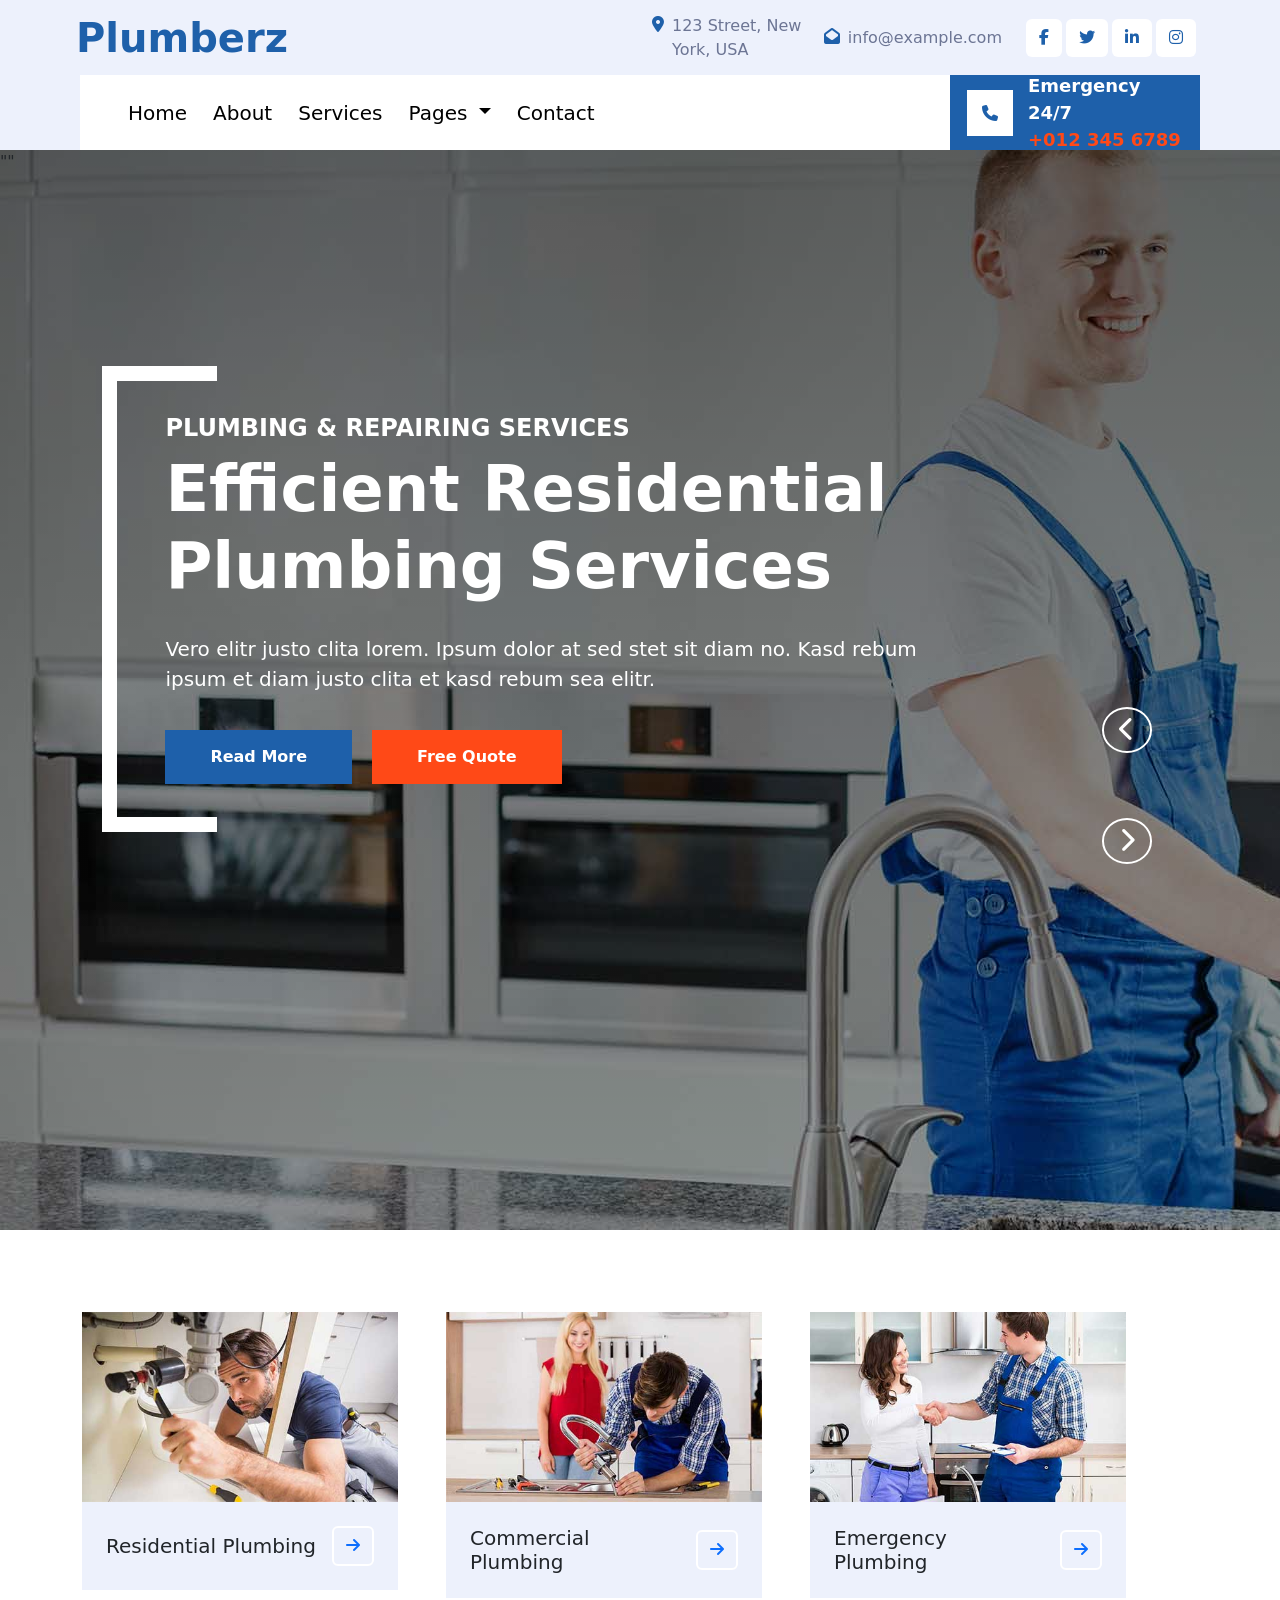
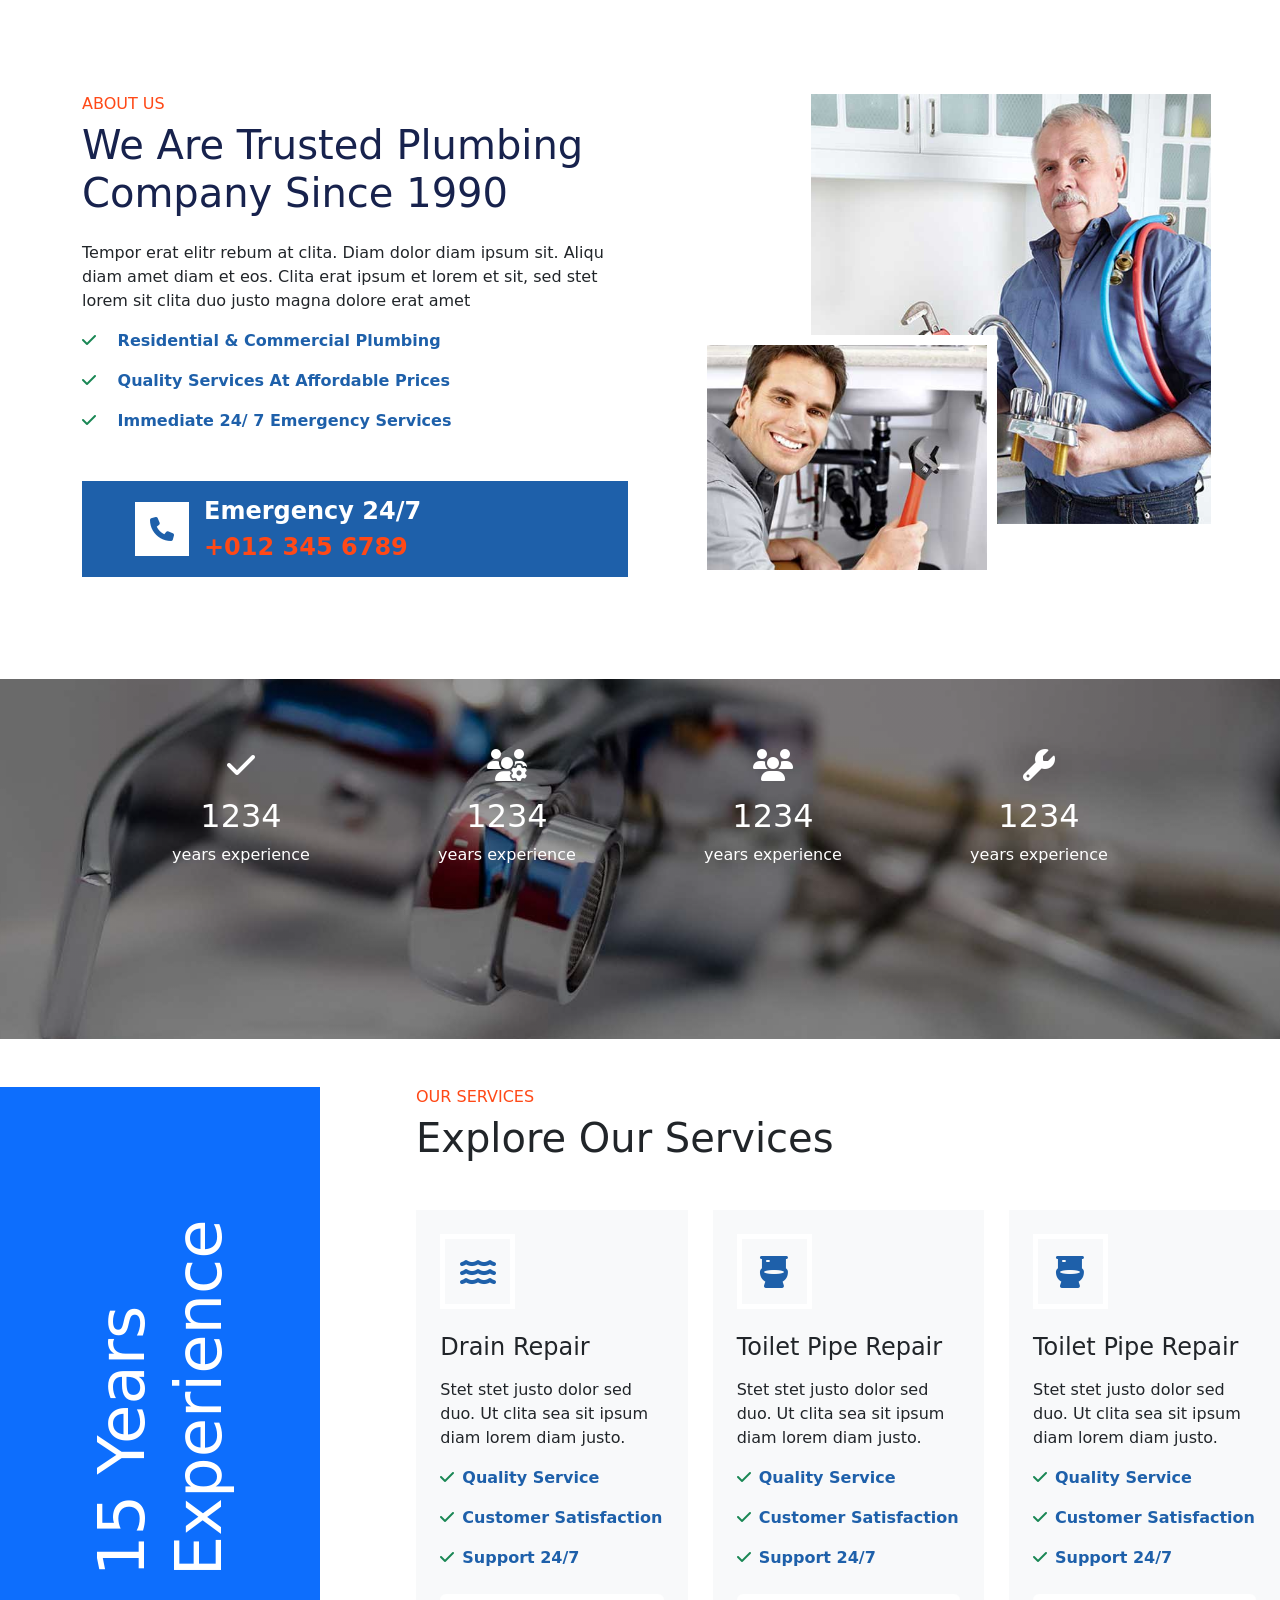
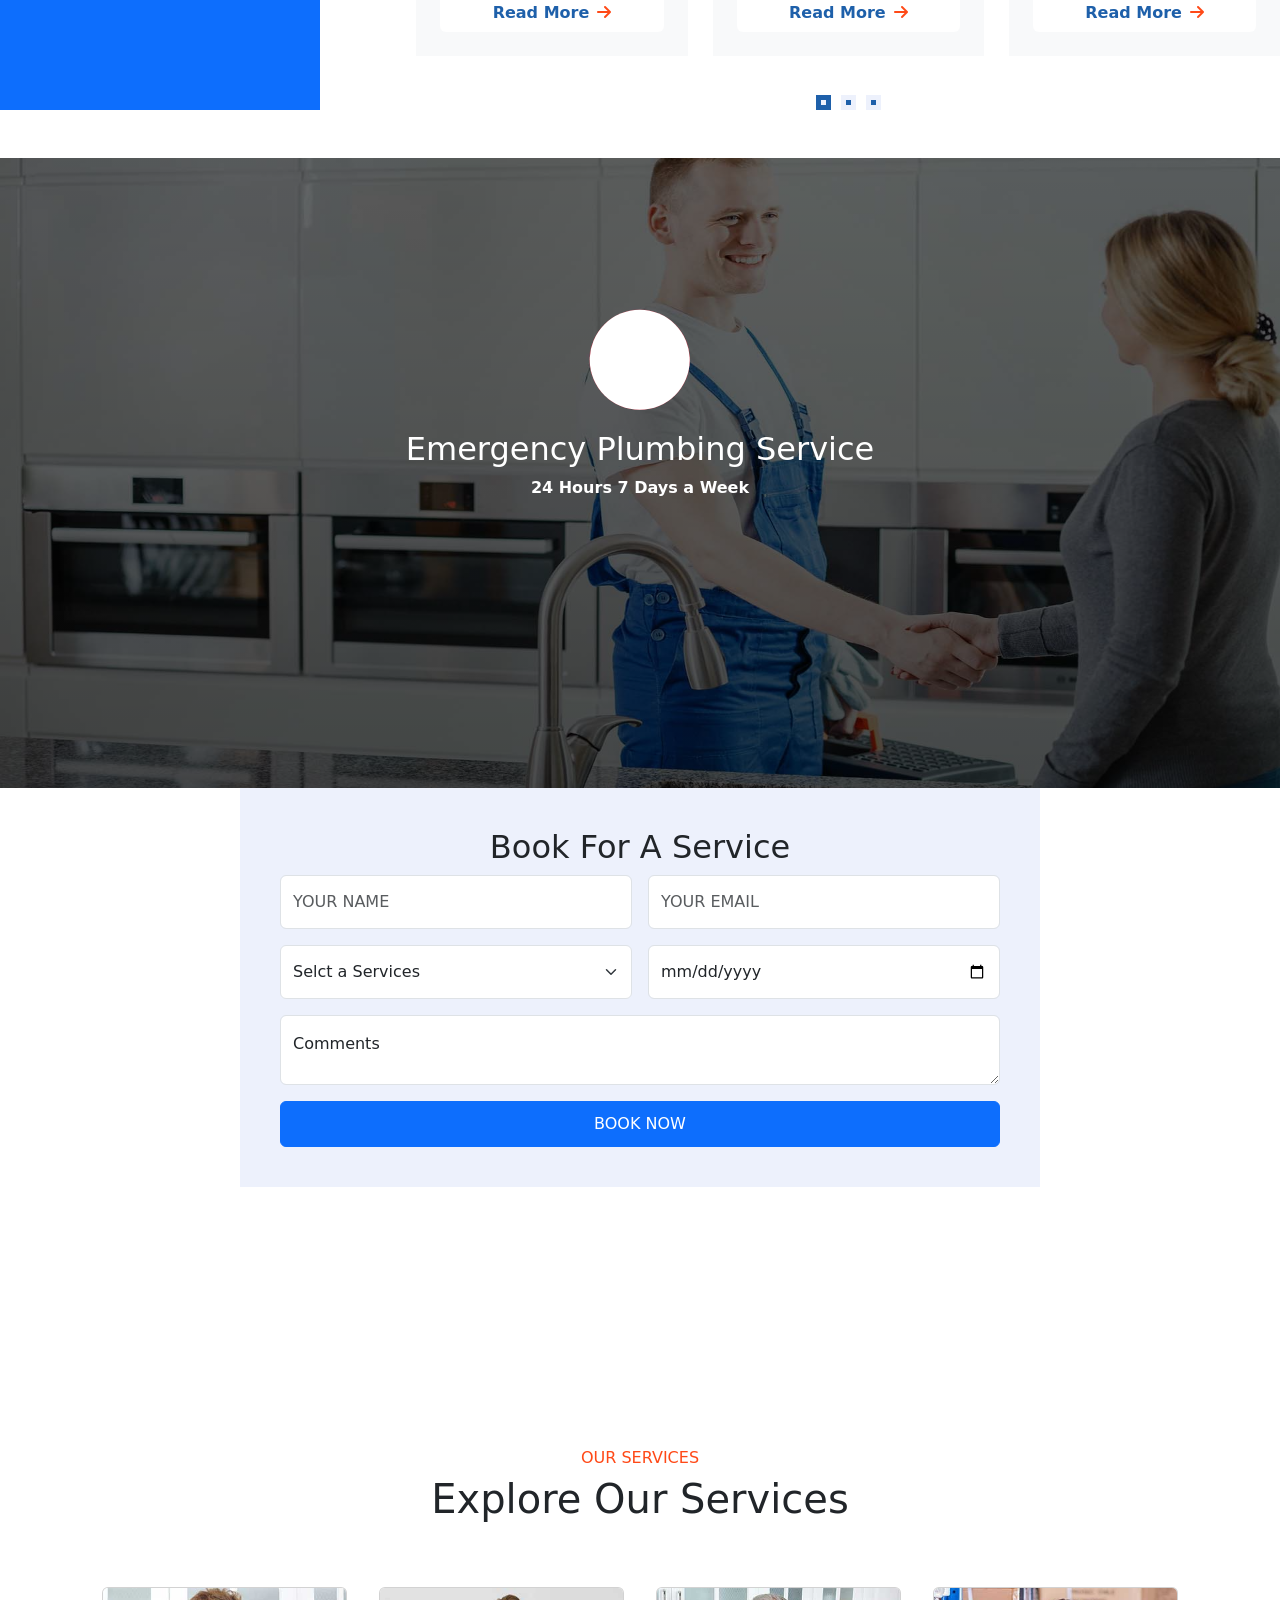
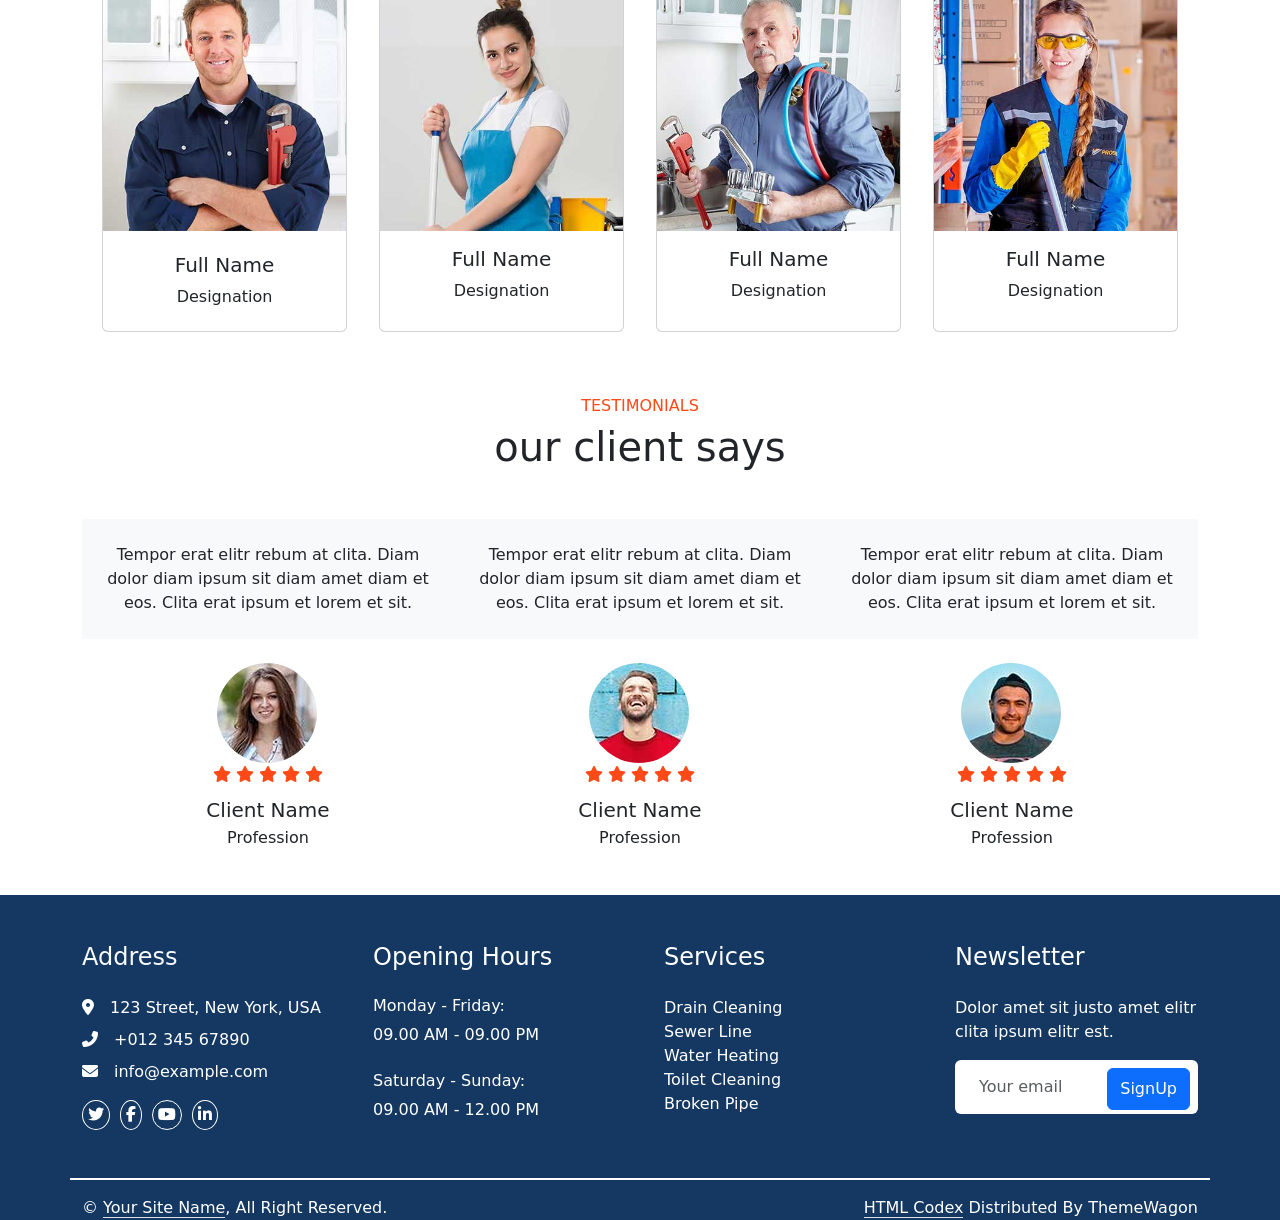
==== 404 page.html @ c345134d "all files commit" ====
<!DOCTYPE html>
<html lang="en">
    
<head>
    <meta charset="UTF-8">
    <meta name="viewport" content="width=device-width, initial-scale=1.0">
    <title>plumberz</title>
    <link href="https://cdn.jsdelivr.net/npm/bootstrap@5.0.2/dist/css/bootstrap.min.css" rel="stylesheet" >
    <link rel="stylesheet" href="https://cdnjs.cloudflare.com/ajax/libs/font-awesome/6.7.2/css/all.min.css">
    <link rel="stylesheet" href="https://cdnjs.cloudflare.com/ajax/libs/OwlCarousel2/2.3.4/assets/owl.carousel.min.css">
    <link rel="stylesheet" href="https://cdnjs.cloudflare.com/ajax/libs/OwlCarousel2/2.3.4/assets/owl.theme.default.min.css">
    <link rel="stylesheet" href="css/style.css">
</head>



<body>
    <!--top-sec-->
<section>
    <div class="container-fluid bg-light d-none d-lg-block ">
        <div class="row top-bar d-flex align-item-center">
            <div class="col-lg-6 col-md-12 text-center col-md-3 text-lg-start">
                <a class="navbar-brand m-0 p-0" href="#">
                    <h1 class="text-primary m-0">plumberz</h1>
                </a>
            </div>
            <div class="address col-lg-6 col-md-12  d-flex ">
                <div class="h-100 d-flex align-item-center me-3">
                    <i class="fa fa-map-marker-alt text-primary me-2"></i>
                    <p >123 Street, New York, USA</p>
                </div>
            
                <div class="h-100 d-inline-flex  align-item-center me-4">
                    <i class="far fa-envelope-open text-primary me-2"></i>
                    <p>info@example.com</p>
                </div>
                <div class="h-100 d-inline-flex align-item-center me-2">
                    <a class="btn btn-sm-square bg-white text-primary me-1" href="#">
                        <i class="fab fa-facebook-f"></i>
                    </a>
                    <a class="btn btn-sm-square bg-white text-primary me-1" href="#">
                        <i class="fab fa-twitter"></i>
                    </a>
                    <a class="btn btn-sm-square bg-white text-primary me-1" href="#">
                        <i class="fab fa-linkedin-in"></i>
                    </a>
                    <a class="btn btn-sm-square bg-white text-primary me-0" href="#">
                        <i class="fab fa-instagram"></i>
                    </a>
            
            
                </div>
            </div>
        </div>
    </div>
</section>

<!--navbar-->
<div class="container-fluid boundary bg-light sticky-top">
    <nav class="navbar navbar-expand-lg navbar-light bg-white ">
        
            <button class="navbar-toggler" type="button" data-bs-toggle="collapse" data-bs-target="#navbarNavDropdown"
                aria-controls="navbarNavDropdown" aria-expanded="false" aria-label="Toggle navigation">
                <span class="navbar-toggler-icon"></span>
            </button>
            <div class="space d-flex ">
                <div class="collapse navbar-collapse me-auto" id="navbarNavDropdown">
                    <ul class="navbar-nav g-3">
                        <li class="nav-item">
                            <a class="nav-link active" aria-current="page" href="index.html">Home</a>
                        </li>
                        <li class="nav-item">
                            <a class="nav-link" href="about.html">about</a>
                        </li>
                        <li class="nav-item">
                            <a class="nav-link" href="services.html">services</a>
                        </li>
                        <li class="nav-item dropdown" id="drop">
                            <a class="nav-link dropdown-toggle" href="#" id="navbarDropdownMenuLink" role="button"
                                data-bs-toggle="dropdown" aria-expanded="false">
                                pages
                            </a>
                            <ul class="dropdown-menu" aria-labelledby="navbarDropdownMenuLink">
                                <li><a class="dropdown-item" href="action.html">Action</a></li>
                                <li><a class="dropdown-item" href="#">Another action</a></li>
                                <li><a class="dropdown-item" href="#">Something else here</a></li>
                            </ul>
                        </li>
                        <li class="nav-item">
                            <a class="nav-link" href="contact.html">contact</a>
                        </li>
                    </ul>
                </div>
                <div class="phone d-flex ">
                    <div>
                        <i class="fa-solid fa-phone"></i>
                    </div>
                    <div class="box">
                        <p class="para">Emergency 24/7</p>
                        <a href="" class="number">+012 345 6789</a> 
                    </div>
                </div>
            </div>

    
    </nav>
</div>
<!--corusel-->
<div class="owl-carousel owl-theme homeSlider">
    <div class="item">
        <img src="images/plumber1.jpg" alt="plumber1">
        <div class="headings">
            <div class="m-5 hero-sec">
                <h5>Plumbing & Repairing Services</h5>
                <h1>Efficient Residential <br>Plumbing Services</h1>
                <p>Vero elitr justo clita lorem. Ipsum dolor at sed stet sit diam no. Kasd rebum <br>ipsum et diam justo clita et
                    kasd rebum sea elitr.</p>
                <div class="buttoncls">
                    <a href="#">read more</a>
                    <a href="#" class="fr">free quote</a>
                </div>
            </div>
        </div>
    </div>

    <div class="item">
        <img src="images/plumber-2.jpg" alt="plumber-2">
        <div class="headings">
            <div class="m-5 hero-sec">
                <h5>Plumbing & Repairing Services</h5>
                <h1>Efficient Residential <br>Plumbing Services</h1>
                <p>Vero elitr justo clita lorem. Ipsum dolor at sed stet sit diam no. Kasd rebum <br>ipsum et diam justo
                    clita et
                    kasd rebum sea elitr.</p>
                <div class="buttoncls">
                    <a href="#">read more</a>
                    <a href="#" class="fr">free quote</a>
                </div>
            </div>
        </div>
    </div>
    
</div>
<!--sevicing-->
<section class="service py-5">
    <div class="container">
        <div class="row d-flex g-5 me-5">
            <div class="col-lg-4 col-md-6">
                <div class="img-sec ">
                    <img  class="img-fluid w-100 h-100 "src="images/service-1.jpg" alt="service-1">
                   <div class="tab d-flex align-items-center justify-content-between bg-light p-4">
                        <h5 class="me-3 mb-0">Residential Plumbing</h5>
                        <a class="btn btn-square btn-outline-primary border-2 border-white flex-shrink-0" href=""><i class="fa fa-arrow-right"></i></a>
                    </div>
                </div>
            </div>
             <div class="col-lg-4 col-md-6">
                <div class="img-sec">
                    <img  class="img-fluid w-100 h-100 "src="images/service-2.jpg" alt="service-1">
                   <div class="tab d-flex align-items-center justify-content-between bg-light p-4">
                        <h5 class=" me-3 mb-0">Commercial Plumbing </h5>
                        <a class="btn btn-square btn-outline-primary border-2 border-white flex-shrink-0" href=""><i class="fa fa-arrow-right"></i></a>
                    </div>
                </div>
            </div>
             <div class="col-lg-4 col-md-6">
                <div class="img-sec">
                    <img  class="img-fluid w-100 h-100 "src="images/service-3.jpg" alt="service-1">
                   <div class="tab d-flex align-items-center justify-content-between bg-light p-4">
                        <h5 class="me-3 mb-0">Emergency Plumbing</h5>
                        <a class="btn btn-square btn-outline-primary border-2 border-white flex-shrink-0" href=""><i class="fa fa-arrow-right"></i></a>
                    </div>
                </div>
            </div>
        </div>

    </div>
</section>
<!--about-us-->
<section class="about-us mt-5">
    <div class="container">
        <div class="row">
            <div class="col-md-6 ">
                <h6 class="text-secondary text-uppercase">about us</h6>
                <h2 class="main mb-4">We Are Trusted Plumbing Company Since 1990</h2>
                <p>Tempor erat elitr rebum at clita. Diam dolor diam ipsum sit. Aliqu diam amet diam et eos. Clita erat ipsum et lorem et sit, sed stet lorem sit clita duo justo magna dolore erat amet</p>
                <p class="fw-medium text-primary "><i class="fa fa-check text-success me-3"></i> Residential & commercial plumbing</p >
                <p class="fw-medium text-primary "><i class="fa fa-check text-success me-3"></i> Quality services at affordable prices</p >
                <p class="fw-medium text-primary "><i class="fa fa-check text-success me-3"></i> Immediate 24/ 7 emergency services</p>
                <div class="phone d-flex mt-5 w-100 g-5 p-5">
                    <div>
                        <i class="fa-solid fa-phone" style="font-size: 24px;"></i>
                    </div>
                    <div class="box ">
                        <p class="para" style="font-size: 24px;">Emergency 24/7</p>
                        <a href="" class="number"style="font-size: 24px;">+012 345 6789</a> 
                    </div>
                </div>
            </div>
            <div class="sec col-md-6 ">
                <div class="align">
                    <img class="img-fluid h-20" src="images/about-1.jpg" alt="">
                </div>
                <div class="align2">
                    <img src="images/about-2.jpg" alt="">
                </div>

            </div>
        </div>
    </div>
</section>
<!--fact-->
<section class="fact">
        <div class="container">
            <div class="dis row g-5">
                <div class="col-md-3 mt-5 text-center ">
                    <i class="fa fa-check fa-2x text-white mb-3"></i>
                    <h2 class="text-white mb-2">1234</h2>
                    <p class="text-white mb-0">years experience</p>

                </div>
                <div class="col-md-3 mt-5 text-center ">
                    <i class="fa fa-users-cog fa-2x text-white mb-3"></i>
                    <h2 class="text-white mb-2">1234</h2>
                    <p class="text-white mb-0">years experience</p>

                </div>
                <div class="col-md-3 mt-5 text-center ">
                    <i class="fa fa-users fa-2x text-white mb-3"></i>
                    <h2 class="text-white mb-2">1234</h2>
                    <p class="text-white mb-0">years experience</p>

                </div>
                <div class="col-md-3 mt-5 text-center ">
                    <i class="fa fa-wrench fa-2x text-white mb-3"></i>
                    <h2 class="text-white mb-2">1234</h2>
                    <p class="text-white mb-0">years experience</p>

                </div>
            </div>
        </div>

</section>
<!--experience-->
<section class="services">
<div class="container-fluid py-5 px-4 px-lg-0">
        <div class="row g-0">
            <div class="col-lg-3 d-none d-lg-flex">
                <div class="d-flex align-items-center justify-content-center bg-primary w-100 h-100">
                    <h1 class="display-3 text-white m-0" style="transform: rotate(-90deg);">15 Years Experience</h1>
                </div>
            </div>
            <div class="col-md-12 col-lg-9">
                <div class="ms-lg-5 ps-lg-5">
                    <div class="text-center text-lg-start wow fadeInUp" data-wow-delay="0.1s">
                        <h6 class="text-secondary text-uppercase">Our Services</h6>
                        <h1 class="mb-5">Explore Our Services</h1>
                    </div>
                    <div class="owl-carousel owl-theme service-carousel position-relative wow fadeInUp" data-wow-delay="0.1s">
                        <div class="bg-light p-4">
                            <div class="d-flex align-items-center justify-content-center border border-5 border-white mb-4" style="width: 75px; height: 75px;">
                                <i class="fa fa-water fa-2x text-primary"></i>
                            </div>
                            <h4 class="mb-3">Drain Repair</h4>
                            <p>Stet stet justo dolor sed duo. Ut clita sea sit ipsum diam lorem diam justo.</p>
                            <p class="text-primary fw-medium"><i class="fa fa-check text-success me-2"></i>Quality Service</p>
                            <p class="text-primary fw-medium"><i class="fa fa-check text-success me-2"></i>Customer Satisfaction</p>
                            <p class="text-primary fw-medium"><i class="fa fa-check text-success me-2"></i>Support 24/7</p>
                            <a href="" class="btn bg-white text-primary w-100 mt-2">Read More<i class="fa fa-arrow-right text-secondary ms-2"></i></a>
                        </div>
                        <div class="bg-light p-4">
                            <div class="d-flex align-items-center justify-content-center border border-5 border-white mb-4" style="width: 75px; height: 75px;">
                                <i class="fa fa-toilet fa-2x text-primary"></i>
                            </div>
                            <h4 class="mb-3">Toilet Pipe Repair</h4>
                            <p>Stet stet justo dolor sed duo. Ut clita sea sit ipsum diam lorem diam justo.</p>
                            <p class="text-primary fw-medium"><i class="fa fa-check text-success me-2"></i>Quality Service</p>
                            <p class="text-primary fw-medium"><i class="fa fa-check text-success me-2"></i>Customer Satisfaction</p>
                            <p class="text-primary fw-medium"><i class="fa fa-check text-success me-2"></i>Support 24/7</p>
                            <a href="" class="btn bg-white text-primary w-100 mt-2">Read More<i class="fa fa-arrow-right text-secondary ms-2"></i></a>
                        </div>
                          <div class="bg-light p-4">
                            <div class="d-flex align-items-center justify-content-center border border-5 border-white mb-4" style="width: 75px; height: 75px;">
                                <i class="fa fa-toilet fa-2x text-primary"></i>
                            </div>
                            <h4 class="mb-3">Toilet Pipe Repair</h4>
                            <p>Stet stet justo dolor sed duo. Ut clita sea sit ipsum diam lorem diam justo.</p>
                            <p class="text-primary fw-medium"><i class="fa fa-check text-success me-2"></i>Quality Service</p>
                            <p class="text-primary fw-medium"><i class="fa fa-check text-success me-2"></i>Customer Satisfaction</p>
                            <p class="text-primary fw-medium"><i class="fa fa-check text-success me-2"></i>Support 24/7</p>
                            <a href="" class="btn bg-white text-primary w-100 mt-2">Read More<i class="fa fa-arrow-right text-secondary ms-2"></i></a>
                        </div>
                          <div class="bg-light p-4">
                            <div class="d-flex align-items-center justify-content-center border border-5 border-white mb-4" style="width: 75px; height: 75px;">
                                <i class="fa fa-toilet fa-2x text-primary"></i>
                            </div>
                            <h4 class="mb-3">Toilet Pipe Repair</h4>
                            <p>Stet stet justo dolor sed duo. Ut clita sea sit ipsum diam lorem diam justo.</p>
                            <p class="text-primary fw-medium"><i class="fa fa-check text-success me-2"></i>Quality Service</p>
                            <p class="text-primary fw-medium"><i class="fa fa-check text-success me-2"></i>Customer Satisfaction</p>
                            <p class="text-primary fw-medium"><i class="fa fa-check text-success me-2"></i>Support 24/7</p>
                            <a href="" class="btn bg-white text-primary w-100 mt-2">Read More<i class="fa fa-arrow-right text-secondary ms-2"></i></a>
                        </div>
                          <div class="bg-light p-4">
                            <div class="d-flex align-items-center justify-content-center border border-5 border-white mb-4" style="width: 75px; height: 75px;">
                                <i class="fa fa-toilet fa-2x text-primary"></i>
                            </div>
                            <h4 class="mb-3">Toilet Pipe Repair</h4>
                            <p>Stet stet justo dolor sed duo. Ut clita sea sit ipsum diam lorem diam justo.</p>
                            <p class="text-primary fw-medium"><i class="fa fa-check text-success me-2"></i>Quality Service</p>
                            <p class="text-primary fw-medium"><i class="fa fa-check text-success me-2"></i>Customer Satisfaction</p>
                            <p class="text-primary fw-medium"><i class="fa fa-check text-success me-2"></i>Support 24/7</p>
                            <a href="" class="btn bg-white text-primary w-100 mt-2">Read More<i class="fa fa-arrow-right text-secondary ms-2"></i></a>
                        </div>
                        <div class="bg-light p-4">
                            <div class="d-flex align-items-center justify-content-center border border-5 border-white mb-4" style="width: 75px; height: 75px;">
                                <i class="fa fa-shower fa-2x text-primary"></i>
                            </div>
                            <h4 class="mb-3">Sewer Line Repair</h4>
                            <p>Stet stet justo dolor sed duo. Ut clita sea sit ipsum diam lorem diam justo.</p>
                            <p class="text-primary fw-medium"><i class="fa fa-check text-success me-2"></i>Quality Service</p>
                            <p class="text-primary fw-medium"><i class="fa fa-check text-success me-2"></i>Customer Satisfaction</p>
                            <p class="text-primary fw-medium"><i class="fa fa-check text-success me-2"></i>Support 24/7</p>
                            <a href="" class="btn bg-white text-primary w-100 mt-2">Read More<i class="fa fa-arrow-right text-secondary ms-2"></i></a>
                        </div>
                        <div class="bg-light p-4">
                            <div class="d-flex align-items-center justify-content-center border border-5 border-white mb-4" style="width: 75px; height: 75px;">
                                <i class="fa fa-tint fa-2x text-primary"></i>
                            </div>
                            <h4 class="mb-3">Water Heater Repair</h4>
                            <p>Stet stet justo dolor sed duo. Ut clita sea sit ipsum diam lorem diam justo.</p>
                            <p class="text-primary fw-medium"><i class="fa fa-check text-success me-2"></i>Quality Service</p>
                            <p class="text-primary fw-medium"><i class="fa fa-check text-success me-2"></i>Customer Satisfaction</p>
                            <p class="text-primary fw-medium"><i class="fa fa-check text-success me-2"></i>Support 24/7</p>
                            <a href="" class="btn bg-white text-primary w-100 mt-2">Read More<i class="fa fa-arrow-right text-secondary ms-2"></i></a>
                        </div>
                    </div>
                </div>
            </div>
        </div>
    </div>
</section>
<!--video-->
<section>
    <div class="video">
        <img src="images/plumber1.jpg" alt="plumber-photo" class="back">
        <div class="content-class">
            <div class="play-button">
                <a href="https://www.youtube.com/watch?v=fSp2C7QPH8M&list=PL9ooVrP1hQOGN1jUBxcghKWedTVD2Ns0z" target="_blank"><img src="images/play-button (1).png" alt="" class="front img-fluid"></a>
            </div>
            <h2>Emergency Plumbing Service</h2>
            <p>24 Hours 7 Days a Week</p>
        </div>
    </div>
</section>
<!--form-->
<section>
    <div class="container">
        <div class="design justify-content-center">
            <div class="des">
                <h2>Book For A Service</h2>
                <form>
                    <div class="row g-3">
                        <div class="col-sm-6 col">
                            <input type="text" class="form-control" placeholder="YOUR NAME" aria-label=" name">
                        </div>
                        <div class="col-sm-6 col">
                            <input type="email" class="form-control" placeholder="YOUR EMAIL" aria-label="email">
                        </div>
                        <div class="col-sm-6 col">
                            <select class="form-select" aria-label="Default select example" >
                                <option selected>Selct a Services</option>
                                <option value="1">One</option>
                                <option value="2">Two</option>
                                <option value="3">Three</option>
                                </select>
                        </div>
                        <div class="col-sm-6 col">
                            <input type="date" class="form-control" placeholder="Last name" aria-label="Last name">
                        </div>
                        <div class="col-12">
                        <div class="form-floating">
                            <textarea class="form-control" placeholder="Leave a comment here" id="floatingTextarea2" style="height: 70px"></textarea>
                            <label for="floatingTextarea2">Comments</label>
                        </div>
                        </div>
                    </div>
    
                    <button type="submit"style="width: 100%; padding: 10px;" class="btn btn-primary mt-3">BOOK NOW</button>
                </form>
            </div>
        </div>



    </div>
</section>
<!--technicians-->
<section class="">
    <div class="container">
    <div class="text-center  wow fadeInUp" data-wow-delay="0.1s">
        <h6 class="text-secondary text-uppercase">Our Services</h6>
        <h1 class="mb-5">Explore Our Services</h1>
    </div>
    <div class="container">
        <div class="row g-3">
            <div class="text-center col-md-3 p-3">
                <div class="card">
                    <img src="images/technicians1.jpg" class="card-img-top" alt="...">
                    <div class="bg-change-box">
                        <div class="card-body_light">
                            <h5 class="card-title">Full Name</h5>
                            <p class="card-text">Designation</p>
                        </div>
                        <div class="card-body_primary">
                            <a href="javascript:void(0)"><i class="fa-brands fa-facebook"></i></a>
                            <a href="javascript:void(0)"><i class="fa-brands fa-instagram"></i></a>
                            <a href="javascript:void(0)"><i class="fa-brands fa-linkedin-in"></i></a>
                        </div>
                    </div>
                </div>
            </div>
            <div class="text-center col-md-3 p-3">
                <div class="card">
                    <img src="images/team-2.jpg" class="card-img-top" alt="...">
                    <div class="bg-change-box">
                        <div class="card-body">
                            <h5 class="card-title">Full Name</h5>
                            <p class="card-text">Designation</p>
                        </div>
                    </div>
                </div>
            </div>
            <div class="text-center col-md-3 p-3">
                <div class="card">
                    <img src="images/team-3.jpg" class="card-img-top" alt="...">
                    <div class="bg-change-box">
                        <div class="card-body">
                            <h5 class="card-title">Full Name</h5>
                            <p class="card-text">Designation</p>
                        </div>
                    </div>
                </div>
            </div>
            <div class="text-center col-md-3 p-3">
                <div class="card">
                    <img src="images/team-4.jpg" class="card-img-top" alt="...">
                    <div class="bg-change-box">
                        <div class="card-body">
                            <h5 class="card-title">Full Name</h5>
                            <p class="card-text">Designation</p>
                        </div>
                    </div>
                </div>
            </div>
        </div>

    </div>
    </div>
</section>
<!--feedback-->
<section class="feedback mt-5">
        <div class="container">
            <div class="text-center  wow fadeInUp" data-wow-delay="0.1s">
                <h6 class="text-secondary text-uppercase">testimonials</h6>
                <h1 class="mb-5">our client says</h1>
            </div>
            <div id="owl-demo" class="owl-carousel testimonial-carousel owl-theme">
                
                <div class="clients">
                    <div class="testimonial-text bg-light text-center p-4 mb-4">
                        <p class="mb-0">Tempor erat elitr rebum at clita. Diam dolor diam ipsum sit diam amet diam et eos. Clita erat ipsum
                            et lorem et sit.</p>
                    </div>
                    <img src="images/testimonial-1.jpg" alt="owl image">
                    <div class="mb-2 text-center">
                        <p class="fa fa-star text-secondary"></p>
                        <p class="fa fa-star text-secondary"></p>
                        <p class="fa fa-star text-secondary"></p>
                        <p class="fa fa-star text-secondary"></p>
                        <p class="fa fa-star text-secondary"></p>
                        <h5 class="mb-1">Client Name</h5>
                        <p class="m-0">Profession</p>
                    </div>

                </div>
                <div class="clients">
                    <div class="testimonial-text bg-light text-center p-4 mb-4">
                        <p class="mb-0">Tempor erat elitr rebum at clita. Diam dolor diam ipsum sit diam amet diam et eos. Clita erat
                            ipsum
                            et lorem et sit.</p>
                    </div>
                    <img src="images/testimonial-2.jpg" alt="owl image">
                    <div class="mb-2 text-center">
                        <p class="fa fa-star text-secondary"></p>
                        <p class="fa fa-star text-secondary"></p>
                        <p class="fa fa-star text-secondary"></p>
                        <p class="fa fa-star text-secondary"></p>
                        <p class="fa fa-star text-secondary"></p>
                        <h5 class="mb-1">Client Name</h5>
                        <p class="m-0">Profession</p>
                    </div>
                
                </div>
                                <div class="clients">
                    <div class="testimonial-text bg-light text-center p-4 mb-4">
                        <p class="mb-0">Tempor erat elitr rebum at clita. Diam dolor diam ipsum sit diam amet diam et eos. Clita erat ipsum
                            et lorem et sit.</p>
                    </div>
                    <img src="images/testimonial-3.jpg" alt="owl image">
                    <div class="mb-2 text-center">
                        <p class="fa fa-star text-secondary"></p>
                        <p class="fa fa-star text-secondary"></p>
                        <p class="fa fa-star text-secondary"></p>
                        <p class="fa fa-star text-secondary"></p>
                        <p class="fa fa-star text-secondary"></p>
                        <h5 class="mb-1">Client Name</h5>
                        <p class="m-0">Profession</p>
                    </div>

                </div>
                                <div class="clients">
                    <div class="testimonial-text bg-light text-center p-4 mb-4">
                        <p class="mb-0">Tempor erat elitr rebum at clita. Diam dolor diam ipsum sit diam amet diam et eos. Clita erat ipsum
                            et lorem et sit.</p>
                    </div>
                    <img src="images/testimonial-4.jpg" alt="owl image">
                    <div class="mb-2 text-center">
                        <p class="fa fa-star text-secondary"></p>
                        <p class="fa fa-star text-secondary"></p>
                        <p class="fa fa-star text-secondary"></p>
                        <p class="fa fa-star text-secondary"></p>
                        <p class="fa fa-star text-secondary"></p>
                        <h5 class="mb-1">Client Name</h5>
                        <p class="m-0">Profession</p>
                    </div>

                </div>
                                <div class="clients">
                    <div class="testimonial-text bg-light text-center p-4 mb-4">
                        <p class="mb-0">Tempor erat elitr rebum at clita. Diam dolor diam ipsum sit diam amet diam et eos. Clita erat ipsum
                            et lorem et sit.</p>
                    </div>
                    <img src="images/testimonial-1.jpg" alt="owl image">
                    <div class="mb-2 text-center">
                        <p class="fa fa-star text-secondary"></p>
                        <p class="fa fa-star text-secondary"></p>
                        <p class="fa fa-star text-secondary"></p>
                        <p class="fa fa-star text-secondary"></p>
                        <p class="fa fa-star text-secondary"></p>
                        <h5 class="mb-1">Client Name</h5>
                        <p class="m-0">Profession</p>
                    </div>

                </div>
                                <div class="clients">
                    <div class="testimonial-text bg-light text-center p-4 mb-4">
                        <p class="mb-0">Tempor erat elitr rebum at clita. Diam dolor diam ipsum sit diam amet diam et eos. Clita erat ipsum
                            et lorem et sit.</p>
                    </div>
                    <img src="images/testimonial-2.jpg" alt="owl image">
                    <div class="mb-2 text-center">
                        <p class="fa fa-star text-secondary"></p>
                        <p class="fa fa-star text-secondary"></p>
                        <p class="fa fa-star text-secondary"></p>
                        <p class="fa fa-star text-secondary"></p>
                        <p class="fa fa-star text-secondary"></p>
                        <h5 class="mb-1">Client Name</h5>
                        <p class="m-0">Profession</p>
                    </div>

                </div>
              
            
            </div>
</section>
<!--footer-->
    <section class="footer container-fluid ">
        <div class="last container py-5">
            <div class="row g-5">
                <div class="col-lg-3 col-md-6">
                    <h4 class="text-light mb-4">Address</h4>
                    <p class="mb-2"><i class="fa fa-map-marker-alt me-3"></i>123 Street, New York, USA</p>
                    <p class="mb-2"><i class="fa fa-phone-alt me-3"></i>+012 345 67890</p>
                    <p class="mb-2"><i class="fa fa-envelope me-3"></i>info@example.com</p>
                    <div class="icons-con pt-2">
                        <a href=""><i class="fab fa-twitter"></i></a>
                        <a href=""><i class="fab fa-facebook-f"></i></a>
                        <a href=""><i class="fab fa-youtube"></i></a>
                        <a href=""><i class="fab fa-linkedin-in"></i></a>
                    </div>
                </div>
                <div class="col-lg-3 col-md-6">
                    <h4 class=" mb-4">Opening Hours</h4>
                    <h6 >Monday - Friday:</h6>
                    <p class="mb-4">09.00 AM - 09.00 PM</p>
                    <h6 >Saturday - Sunday:</h6>
                    <p class="mb-0">09.00 AM - 12.00 PM</p>
                </div>
                <div class=" col-lg-3 col-md-6 d-flex flex-column lh-base">
                    <h4 class=" mb-4">Services</h4>
                    <a  href="">Drain Cleaning</a>
                    <a  href="">Sewer Line</a>
                    <a  href="">Water Heating</a>
                    <a  href="">Toilet Cleaning</a>
                    <a" href="">Broken Pipe</a>
                </div>
                <div class="col-lg-3 col-md-6">
                    <h4 class="mb-4">Newsletter</h4>
                    <p>Dolor amet sit justo amet elitr clita ipsum elitr est.</p>
                    <div class="position-relative mx-auto" style="max-width: 400px;">
                        <input class="form-control border-0 w-100 py-3 ps-4 pe-5" type="text" placeholder="Your email">
                        <button type="button" class="btn btn-primary py-2 position-absolute top-0 end-0 mt-2 me-2">SignUp</button>
                    </div>
                </div>
            </div>
        </div>
        <div class="container mt-3">
            <div class="copyright">
                <div class="row">
                    <div class="col-md-6 text-center text-md-start mb-3 mb-md-0">
                        &copy; <a class="border-bottom" href="#">Your Site Name</a>, All Right Reserved.
                    </div>
                    <div class="col-md-6 text-center text-md-end">
                             <a class="border-bottom" href="https://htmlcodex.com">HTML Codex</a> Distributed By <a href="https://themewagon.com">ThemeWagon</a>
                    </div>
                </div>
            </div>
        </div>
    </section>
    <!-- Footer End -->




 




<!-- jQuery -->
<script src="https://code.jquery.com/jquery-3.7.1.min.js"></script>

<!-- Owl Carousel JS -->
<script src="https://cdnjs.cloudflare.com/ajax/libs/OwlCarousel2/2.3.4/owl.carousel.min.js"></script>
    <script src="https://cdn.jsdelivr.net/npm/bootstrap@5.0.2/dist/js/bootstrap.bundle.min.js" ></script>
<script>
    $('.homeSlider').owlCarousel({
    loop:true,
    margin:10,
    nav:true,
    dots:false,
    responsive:{
        0:{
            items:1
        },
        600:{
            items:1
        },
        1000:{
            items:1
        }
    }
})
</script>
    <script>
        window.addEventListener("scroll", function () {
            const navbar = document.querySelector(".boundary");

            if (window.scrollY > 50) {
                navbar.classList.add("sticky-active");
            } else {
                navbar.classList.remove("sticky-active");
            }
        });
    </script>
    <script>
    $(document).ready(function(){
        $(".service-carousel").owlCarousel({
            autoplay: true,        // Makes the carousel slide automatically
            smartSpeed: 1000,      // Transition speed (1 second)
            margin: 25,            // Gap between carousel items
            loop: true,            // Infinite looping
            nav: false,            // Hides next/prev arrows (set to true if desired)
            dots: true,            // Shows the navigation dots at the bottom
            responsive: {          // Breakpoints for responsiveness
                0:{
                    items: 1       // 1 item on mobile screens
                },
                768:{
                    items: 2       // 2 items on tablets
                },
                992:{
                    items: 3       // 3 items on desktop screens
                }
            }
        });
    });
</script>
    <script>
document.addEventListener("DOMContentLoaded", function () {
    const dropdown = document.querySelector("#drop");
    const menu = dropdown.querySelector(".dropdown-menu");

    dropdown.addEventListener("mouseenter", function () {
        menu.classList.add("show");
    });

    dropdown.addEventListener("mouseleave", function () {
        menu.classList.remove("show");
    });
});
</script>
<script>
$(document).ready(function() {
 
  $("#owl-demo").owlCarousel({
 
      autoPlay: 3000, //Set AutoPlay to 3 seconds
 
      items : 3,
      itemsDesktop : [1199,3],
      itemsDesktopSmall : [979,3]
 
  });
 
});
</script>
</body>
</html>
---- css/style.css ----
*{
    padding: 0;
    margin: 0;
    box-sizing: border-box;
}


.top-bar p{
    margin-bottom: unset!important;
}
.nav-bar.sticky-top {
    position: sticky;
    padding: 0;
    z-index: 9999;  
}
.text-primary {
    color: #1E60AA !important;
    text-transform: capitalize;
    font-weight: 700;
}
.top-bar {
    height: 75px;
    padding: 0 4rem;
    align-items: center;
    justify-content: center;
    background-color: #edf1fc;
}
.address{
    align-items: center!important;
    color: #6c7594;
}
i{
    padding-top: 2px;
}

.navbar{
    padding-left: 40px;
    padding-top: 0;
    padding-bottom: 0;
}
.navbar-nav{
    text-transform: capitalize;
    
}
.navbar-nav a{
    color: #000!important;
}
.nav-link:hover{
    color: #1E60AA!important;
}
.dropdown-menu {
    margin-top: 0;
}
.space{
    justify-content: space-between;
    width: 100%;
}
.phone{
    width: 250px ;
    height: 75px;
    background-color: #1e60aa;
    padding: 12px;
    gap: 10px;
    align-items: center;
    
}
.box{
    font-weight: 700;
}
.fa-phone{
    padding: 15px;
    background-color: #fff;
    z-index: 5;
    margin: 5px;
    color: #1e60aa;;
}
.para{
    margin-bottom: unset;
    color: #fff;
    font-size: 18px;


}
.number{
    color: #ff4917;
    text-decoration: none;
        font-size: 18px;

}
.navbar-nav{
    font-size: 20px;
    gap: 10px;
}
.phone h2{
    font-size: 10px;
}
.homeSlider{
    position: relative;
    overflow: hidden;
}
.item::before{
    content: '""';
    width: 100%;
    height: 100%;
    position: absolute;
    top: 0;
    z-index: 1;
    left: 0;
    background: linear-gradient(rgba(0,0,0,0.6),rgba(0,0,0,0.4));
}

.headings {
    position: absolute;
    top: 20%;
    left: 8%;
    border-left: 15px solid #fff;
    z-index: 2;
}


.headings::before {
    background: #fff;
    top: 0;
    left: 0;
    content: "";
    width: 100px;
    height: 15px;
    position: absolute;

}
.headings::after {
    background: #fff;
    bottom: 0;
    left: 0;
    content: "";
    width: 100px;
    height: 15px;
    position: absolute;

}


/* =============sticky-top================= */

.boundary {
    background-color: #edf1fc !important;
    padding: 0 80px;
    transition: all 0.4s ease;
}

.boundary.sticky-active {
    padding-left: 0;
    padding-right: 0;
}
.hero-sec h5 {
    font-size: 24px;
    color: #fff;
    text-transform: uppercase;
    font-weight: 600;
}
.hero-sec h1 {
    color: #fff;
    font-size: 64px;
    font-weight: 700;
}
.hero-sec p {
    color: #fff;
    font-size: 20px;
    font-weight: 500;
    margin-top: 30px;
}
.buttoncls{
    display: inline-flex;
    gap: 20px;
    margin-top: 20px;
    /* background-color: #1e60aa; */
}
.buttoncls a{
    background-color:#1e60aa ;
    color: #fff;
    padding: 15px 45px;
    text-transform: capitalize;
    text-decoration: none;
    font-weight: 600;
    transition: all 0.9s ease;
}
.buttoncls .fr{
    background-color: #ff4917!important;
}
.buttoncls a:hover{
    background-color:#143861 ;

}
.buttoncls .fr:hover{
    background-color: #f5704b!important;
}

.owl-nav button.owl-prev span,
.owl-nav button.owl-next span {
    display: none;
}

.owl-nav button.owl-prev::before {
    content: "\f053"; /* fa-chevron-left */
    font-family: "Font Awesome 6 Free";
    font-weight: 900;
    position: absolute;
    top: 50%;
    right: 10%;
    color: #fff;
    border: 2px solid #fff;
    border-radius: 50%;
    font-size: 25px;
    padding: 2px 15px;
}

.owl-nav button.owl-next::before {
    content: "\f054"; /* fa-chevron-right */
    font-family: "Font Awesome 6 Free";
    font-weight: 900;
    position: absolute;
    top: 60%;
    right: 10%;
    color: #fff;
    border: 2px solid #fff;
    border-radius: 50%;
    font-size: 25px;
    padding: 2px 15px;
}

.owl-nav button {
    font-size: 24px;
    color: #333;
}
.tab{
    background-color: #edf1fc!important;
}

.text-secondary {
    color: #FF4917 !important;
}
.main{
    color: #17224d;
    font-size: 40px;
}
.fw-medium {
    font-weight: 600 !important;
}
.text-primary {
    color: #1E60AA !important;
}
.sec{
    position: relative;
}
.sec .align img{
    position: absolute;
    top: 0;
    left: 30%;
    width: 400px !important;
    height: 430px !important;
    object-fit: cover;
}
.sec .align2 img{
    position: absolute;
    top: 50%;
    left: 10%;
    width: 300px !important;
    height: 245px !important;
    border: 10px solid #fff;
     object-fit: cover;
}
.fact {
    background: linear-gradient(rgba(0, 0, 0, .4), rgba(0, 0, 0, .4)), url(../images/bg.jpg) center center no-repeat;
    background-size: cover;
    width: 100%;
    height: 40vh;
    margin-top: 150px;
}
.dis{
    padding: 20px 50px ;
}
.experience{
    margin-top: 80px;
}
.bluebox{
    background-color: #1E60AA;
    width: 25%;
    height: 80vh;
    position: relative;
}
.bluebox h2{
    font-size: 60px;
    transform: rotate(270deg);
    position: absolute;
    top: 180px;

}
.vertical-experience-text {
  writing-mode: vertical-lr;
  transform: rotate(180deg);
  white-space: nowrap; /* Keeps the words on a single line */
}
.service-carousel .owl-dot {
    position: relative!important;
    display: inline-block!important;
    width: 15px!important;
    height: 15px!important;
    margin: 0px 5px!important;
    background: #1E60AA!important;
    border: 5px solid #EDF1FC!important;
    transition: 0.5s!important;
}
.owl-carousel .owl-dot, .owl-carousel .owl-nav .owl-next, .owl-carousel .owl-nav .owl-prev {
    cursor: pointer;
    user-select: none;
}
 

.service-carousel .owl-dots {
    margin-top: 24px;
    display: flex;
    align-items: flex-end;
    justify-content: center;
}
.service-carousel .owl-dot.active {
    background: #EDF1FC!important;
    border-color: #1E60AA!important;
}
.owl-theme .owl-dots .owl-dot.active span, .owl-theme .owl-dots .owl-dot:hover span {
    background: unset;
}
.owl-theme .owl-dots .owl-dot span {
    background: unset;
}
.video{
    position: relative;
}
.video::before{
    position: absolute;
    content: "";
    left: 0;
    right: 0;
    width: 100%;
    height: 70vh;
    background: linear-gradient(rgba(0,0,0,0.6),rgba(0,0,0,0.7));
}
.video .back{
    width: 100%;
    height: 70vh;
}
.video{
    position: relative;
}

.content-class{
    position: absolute;
    left: 50%;
    top: 50%;
    transform: translate(-50%,-50%);
    color: #fff;
    z-index: 3;
    font-weight: 700;
}
.content-class p{
    text-align: center;
}
/* .video .front{
    width: 40%;
    height: 15vh;
    margin-bottom: 30px;
} */
/* .play-button{
    padding-left: 150px;
} */
/* .design{
    width: 60%;
    background-color: #ff4917;
    height: 60vh;
    align-items: center;
    position: relative;
} */
.design {
    display: flex;
    justify-content: center; /* horizontal center */
    align-items: center;     /* vertical center */
    min-height: 100vh;
    margin-top: -240px;
    z-index: 3;
   
}

.des {
    width: 800px;
    z-index: 4;
     background-color: #edf1fc;
     padding: 40px;
     text-align: center;
     margin-bottom: 20px;
}

.form-control, .form-select{
    height: 54px;
}

.bg-change-box{
    overflow: hidden;
    height: 100px;
}

.bg-change-box :where(.card-body_light, .card-body_primary) {
    display: flex;
    flex-direction: column;
    justify-content: center;
    align-items: center;
    height: 100px;
    transition: all 0.5s ease;
}

.card-body_primary{
    background-color: #1E60AA;
    color: #fff;
    flex-direction: row;
}

.card:hover .card-body_light{
    margin-top: -100px;
}

.card-body_primary a i{
    background-color: #ffffff;
    color: #474646;
    padding: 5px;
    margin: 0px 5px;
}





.play-button a{
    position: absolute;
    z-index: 1;
    width: 100px;
    height: 100px;
    left: 50%;
    top: -80%;
    transform: translateX(-50%) translateY(-50%);
}
.play-button a:before {
    content: "";
    position: absolute;
    z-index: 0;
    left: 50%;
    top: 50%;
    transform: translateX(-50%) translateY(-50%);
    display: block;
    width: 100px;
    height: 100px;
    background: #FFFFFF;
    border-radius: 50%;
    animation: pulse-border 1500ms ease-out infinite;
}
.feedback{
    position: relative;
}
.testimonial-carousel .owl-nav {
    position: absolute;
    width: 350px;
    bottom: 100px;
    left: 80%!important;
    transform: translateX(-50%);
    display: flex;
    justify-content: space-between;
    opacity: 0;
    transition: .5s;
    z-index: 1;
    align-items: center;
}
.owl-carousel .owl-item img {
    width: unset;
}
.clients img {
    border-radius: 50%;
    padding-inline: 135px;
}
.footer{
    background-color: #143861!important;
    color: #fff;
}
.footer a{
    color: #fff;
    text-decoration: none;
}
.last{
    border-bottom: 2px solid #fff;
}

.icons-con{
    display: flex!important;
    gap: 10px!important;
}

.icons-con a{
    border: 1px solid #fff;
    padding: 2px 5px;
    border-radius: 50%;
}
.page-header {
    background: linear-gradient(rgba(0, 0, 0, .4), rgba(0, 0, 0, .4)), url(../images/bg.jpg) center center no-repeat;
    background-size: cover;
}

.header-carousel .container, .page-header .container {
    position: relative;
    padding: 45px 0 45px 35px;
    border-left: 15px solid #FFFFFF;
}
.header-carousel .container::after, .page-header .container::after {
    position: absolute;
    content: "";
    top: 208px;
    left: 0;
    width: 100px;
    height: 15px;
    background: #FFFFFF;
}
.header-carousel .container::before, .page-header .container::before{
    position: absolute;
    content: "";
    top: 0;
    left: 0;
    width: 100px;
    height: 15px;
    background: #FFFFFF;
}














@keyframes pulse-border {
    0% {
        transform: translateX(-50%) translateY(-50%) translateZ(0) scale(1);
        opacity: 1;
    }

    100% {
        transform: translateX(-50%) translateY(-50%) translateZ(0) scale(1.5);
        opacity: 0;
    }
}
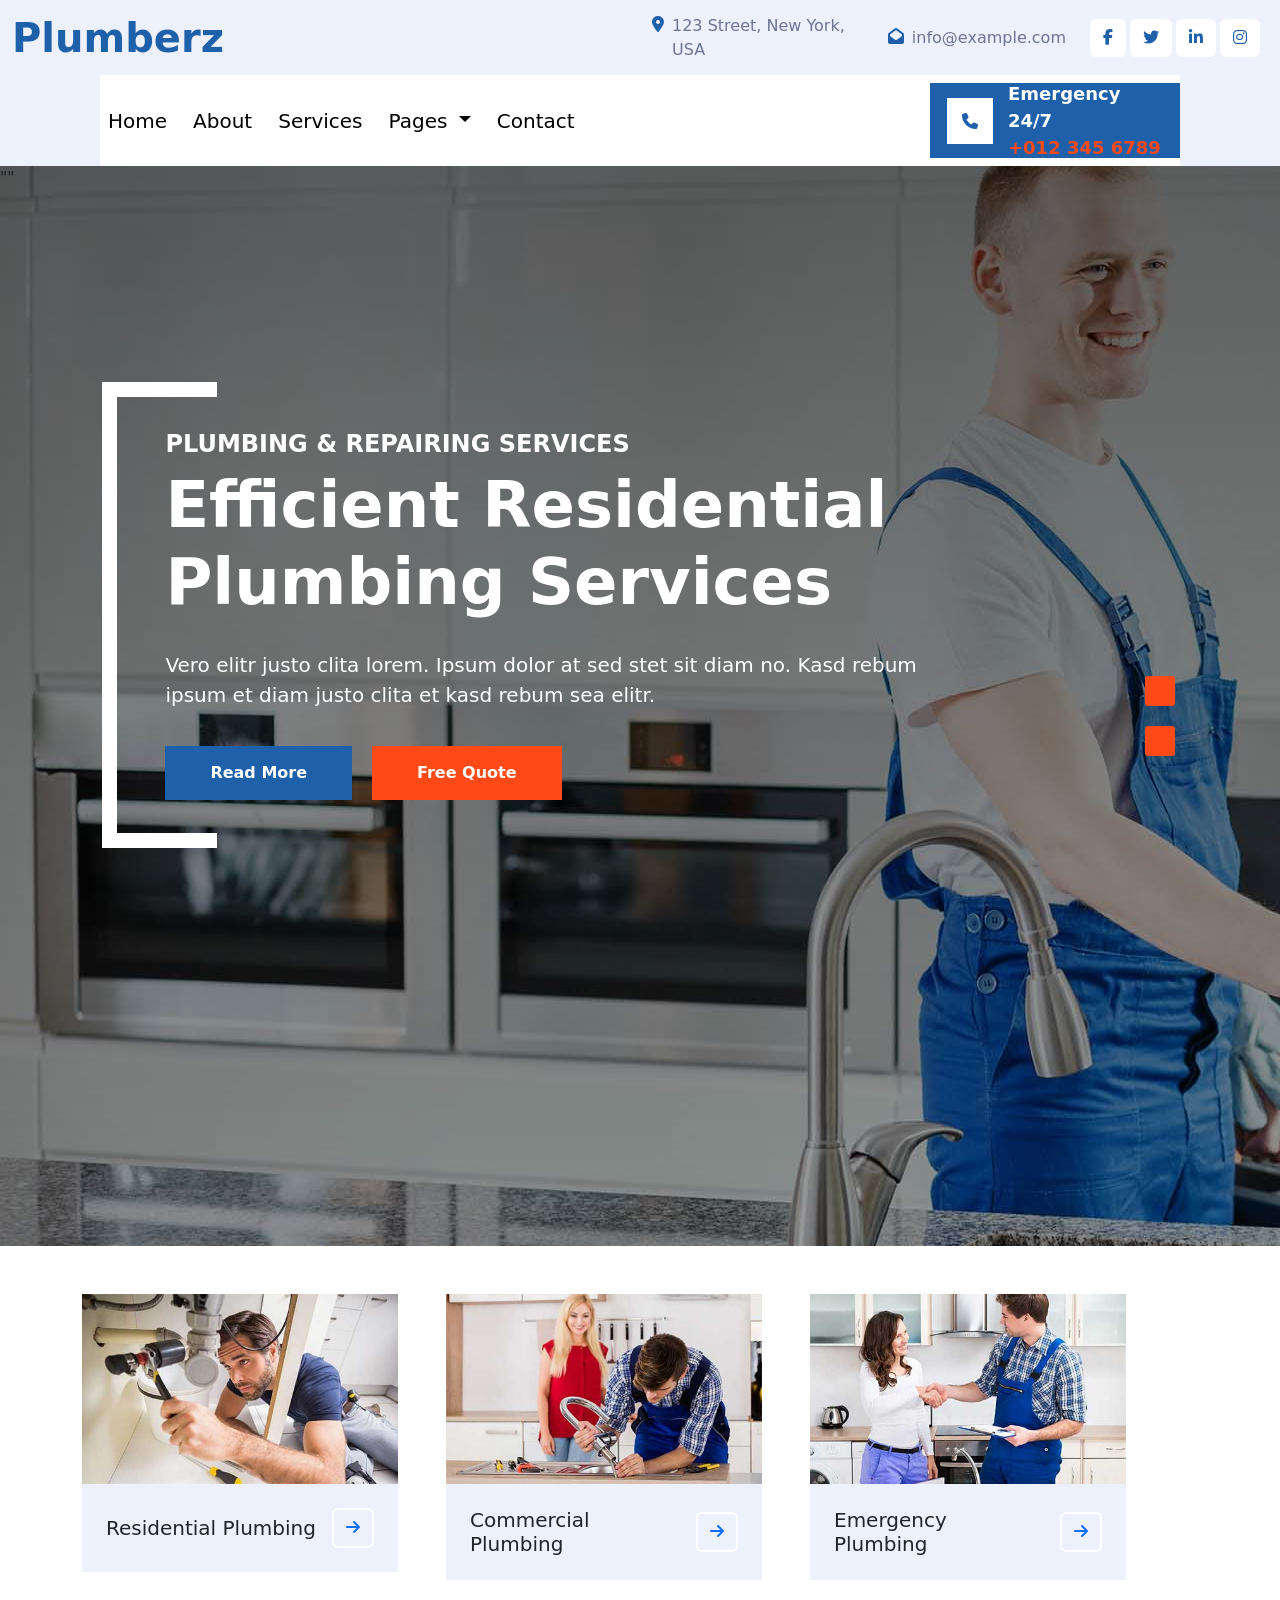
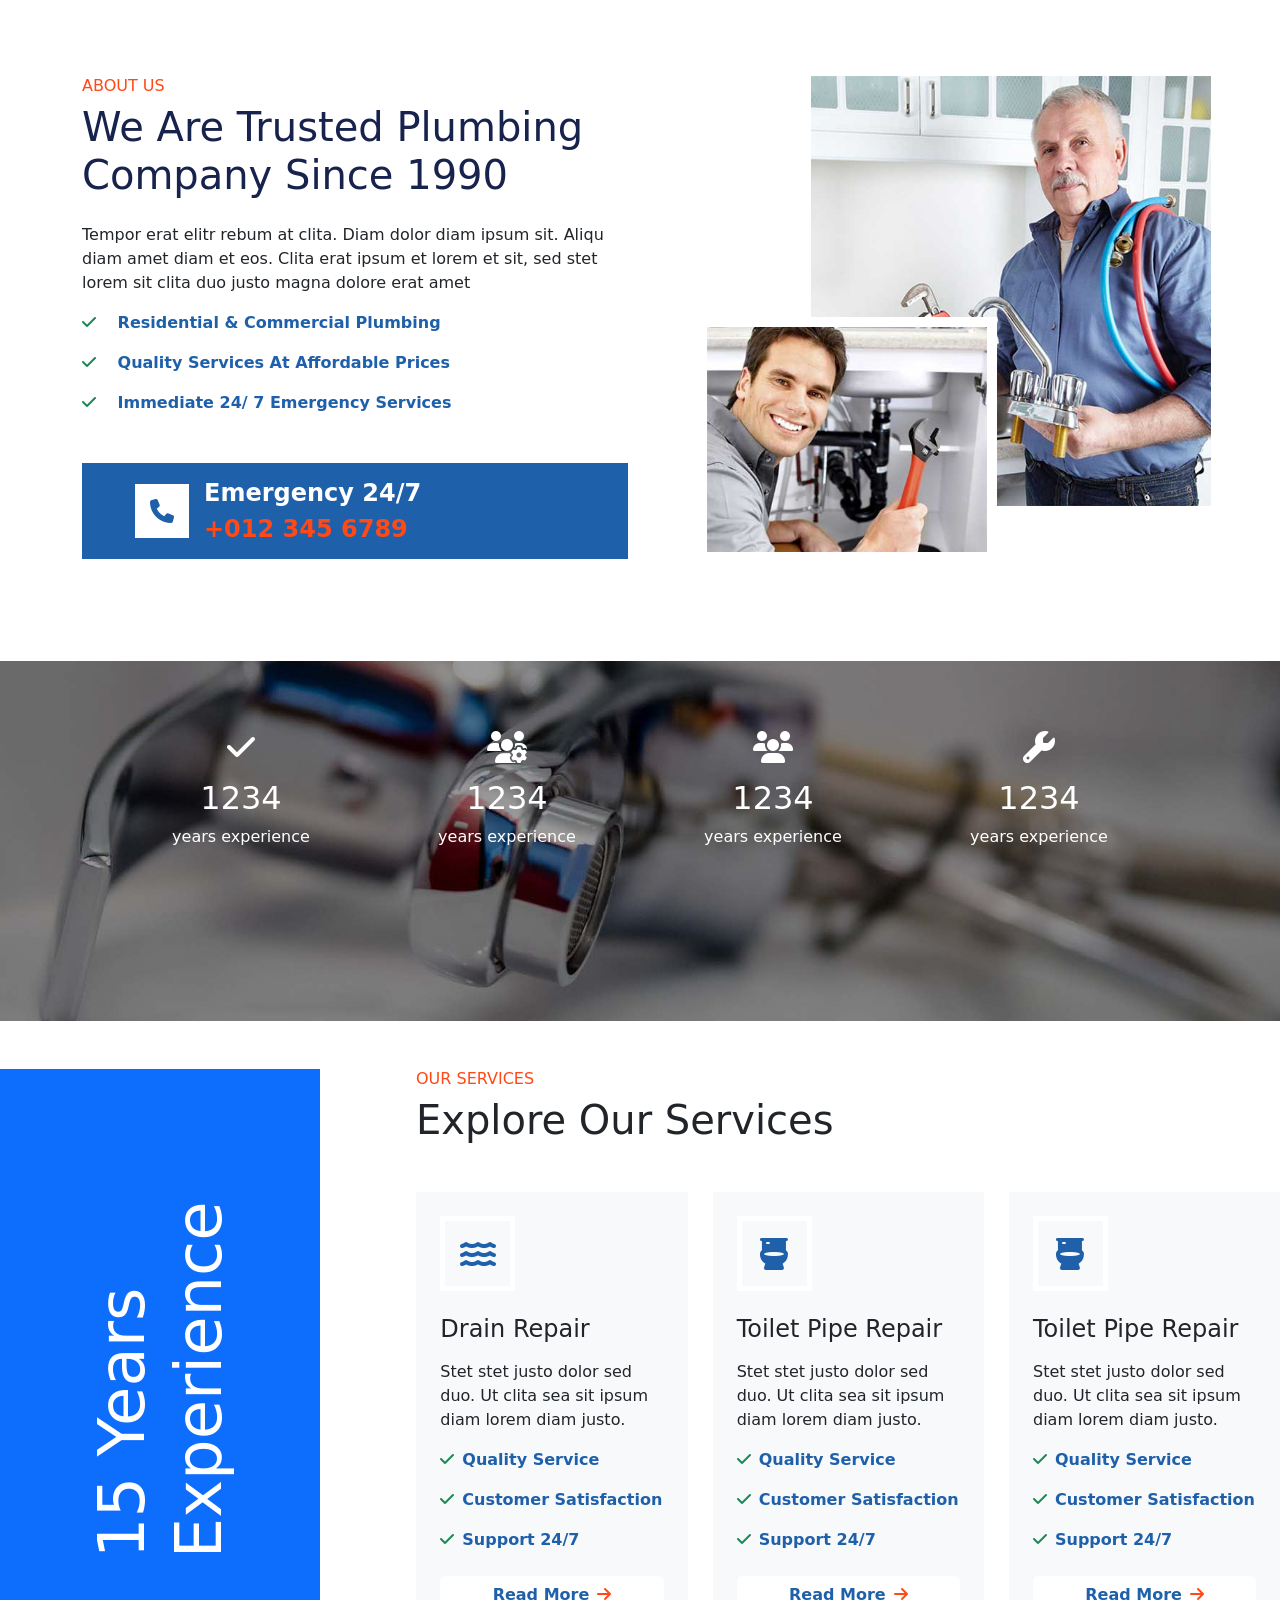
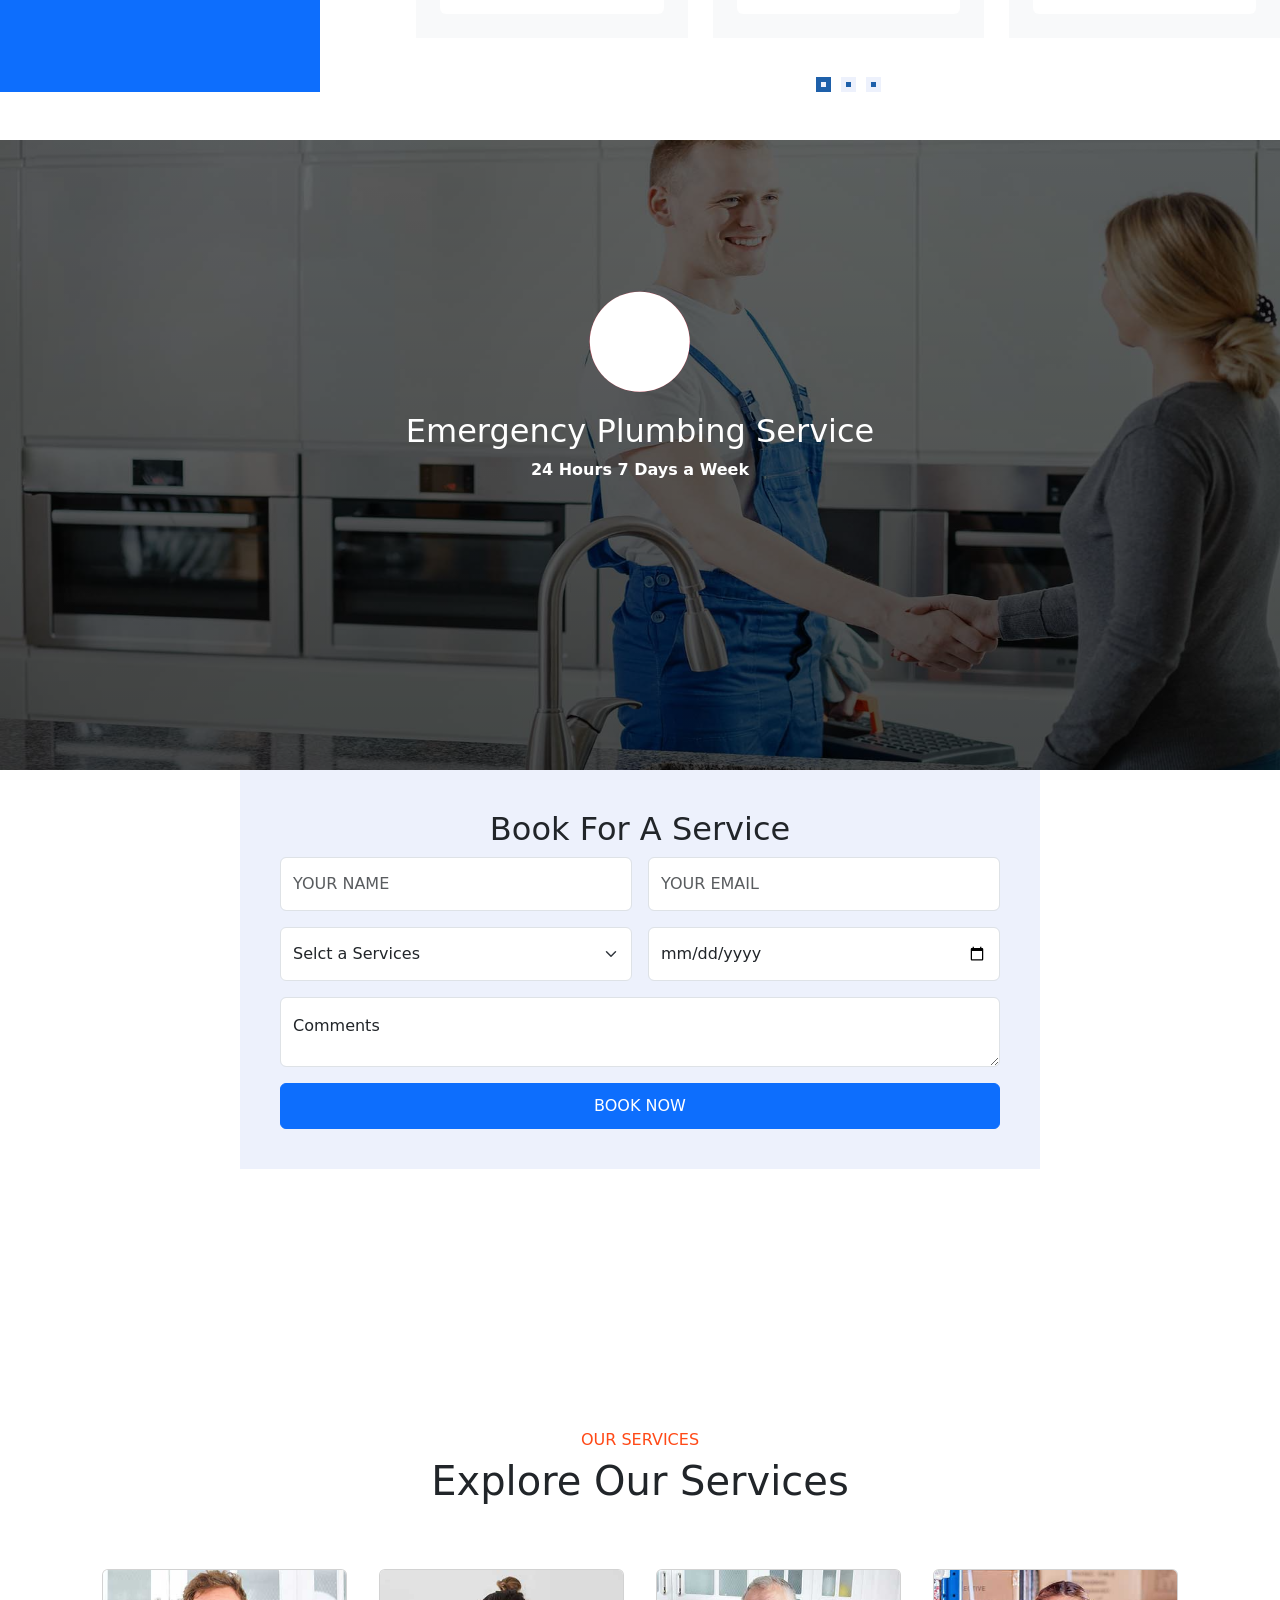
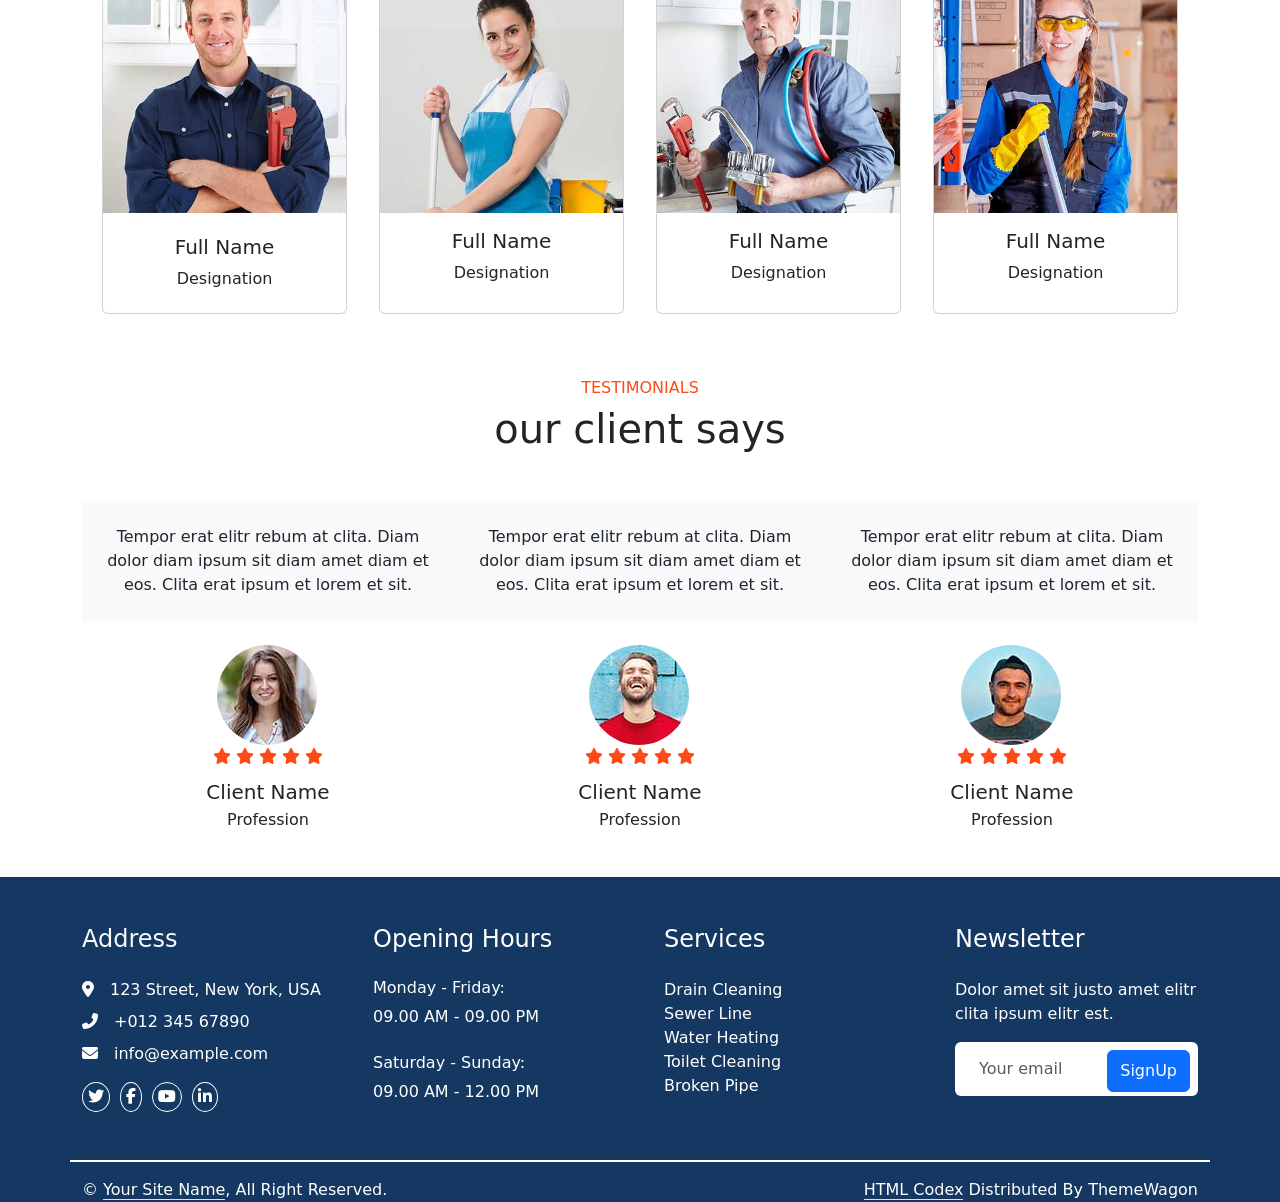
==== commit 6bcab593: "responsive commit" ====
--- a/404 page.html
+++ b/404 page.html
@@ -90,8 +90,7 @@
                             <a class="nav-link" href="contact.html">contact</a>
                         </li>
                     </ul>
-                </div>
-                <div class="phone d-flex ">
+                                <div class="phone d-flex ">
                     <div>
                         <i class="fa-solid fa-phone"></i>
                     </div>
@@ -101,6 +100,8 @@
                     </div>
                 </div>
             </div>
+                </div>
+    
 
     
     </nav>
--- a/css/style.css
+++ b/css/style.css
@@ -20,7 +20,7 @@
 }
 .top-bar {
     height: 75px;
-    padding: 0 4rem;
+    /* padding: 0 4rem; */
     align-items: center;
     justify-content: center;
     background-color: #edf1fc;
@@ -33,10 +33,14 @@
     padding-top: 2px;
 }
 
+.top-nav{
+    background-color: #edf1fc;
+}
+
 .navbar{
-    padding-left: 40px;
-    padding-top: 0;
-    padding-bottom: 0;
+    /* padding-left: 40px; */
+    /* padding-top: 0;
+    padding-bottom: 0; */
 }
 .navbar-nav{
     text-transform: capitalize;
@@ -144,7 +148,7 @@
 
 .boundary {
     background-color: #edf1fc !important;
-    padding: 0 80px;
+    padding: 0 100px;
     transition: all 0.4s ease;
 }
 
@@ -200,8 +204,8 @@
     display: none;
 }
 
-.owl-nav button.owl-prev::before {
-    content: "\f053"; /* fa-chevron-left */
+/* .owl-nav button.owl-prev::before {
+    content: "\f053"; 
     font-family: "Font Awesome 6 Free";
     font-weight: 900;
     position: absolute;
@@ -215,7 +219,7 @@
 }
 
 .owl-nav button.owl-next::before {
-    content: "\f054"; /* fa-chevron-right */
+    content: "\f054"; 
     font-family: "Font Awesome 6 Free";
     font-weight: 900;
     position: absolute;
@@ -226,11 +230,24 @@
     border-radius: 50%;
     font-size: 25px;
     padding: 2px 15px;
-}
-
-.owl-nav button {
-    font-size: 24px;
-    color: #333;
+} */
+
+.owl-nav {
+position: absolute;
+top: 50%;
+transform: translateY(-50%);
+right: 100px;
+display: flex;
+gap: 10px;
+flex-direction: column;
+}
+.owl-nav button{
+    background: #FF4917 !important;
+    width: 30px;
+    height: 30px;
+    display: flex;
+    align-items: center;
+    justify-content: center;
 }
 .tab{
     background-color: #edf1fc!important;
@@ -534,7 +551,11 @@
     background: #FFFFFF;
 }
 
-
+div#navbarNavDropdown{
+    justify-content: space-between;
+    gap: 15px;
+    flex-wrap: wrap;
+}
 
 
 
@@ -557,4 +578,11 @@
         transform: translateX(-50%) translateY(-50%) translateZ(0) scale(1.5);
         opacity: 0;
     }
+}
+
+
+@media (max-width:991px){
+    .navbar.bg-white{
+        background: none !important;
+    }
 }
